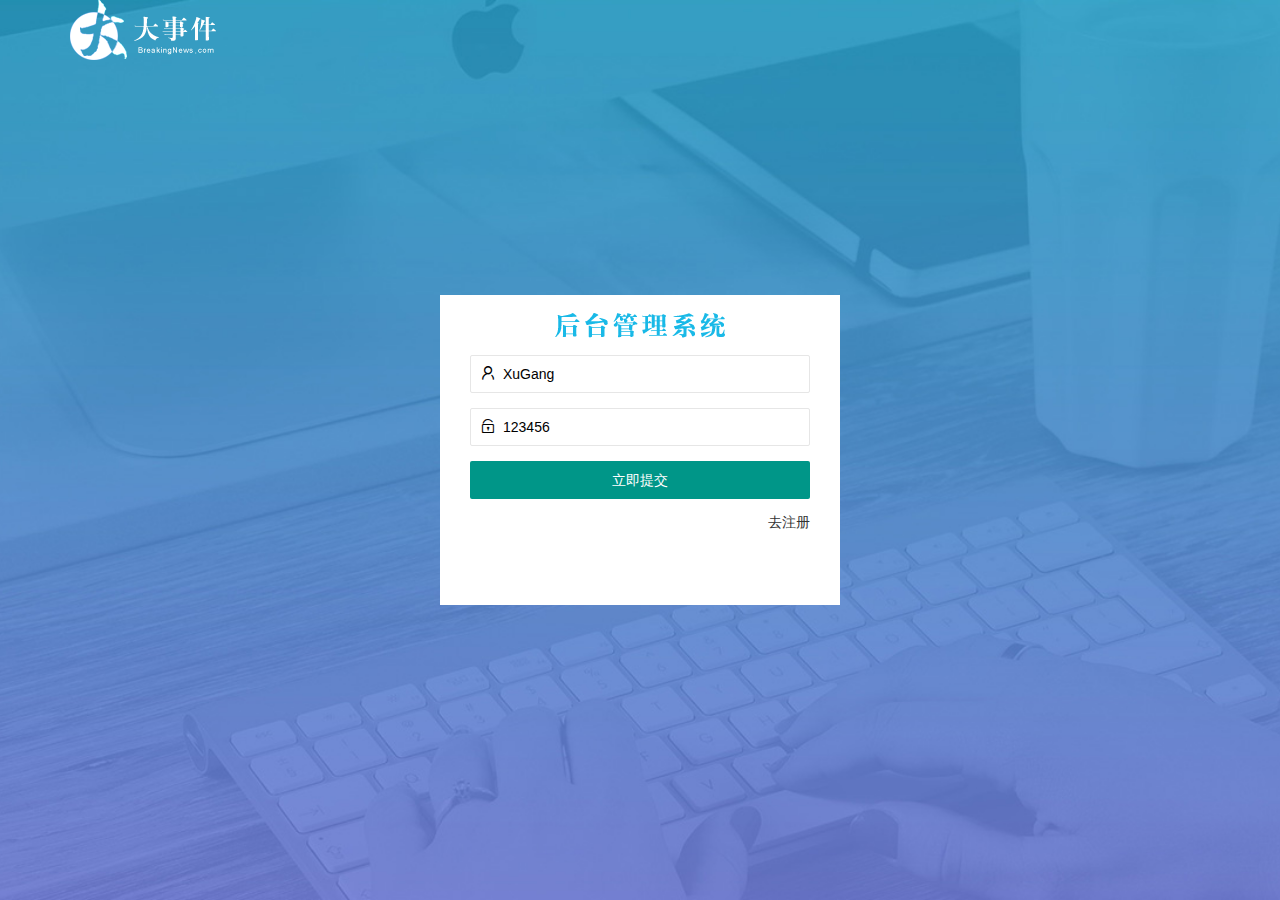
==== login.html @ 4e390889 "已经完成登录注册功能" ====
<!DOCTYPE html>
<html lang="en">

<head>
    <meta charset="UTF-8">
    <meta name="viewport" content="width=device-width, initial-scale=1.0">
    <title>Document</title>
    <link rel="stylesheet" href="/assets/css/login.css">
    <link rel="stylesheet" href="/assets/lib/layui/css/layui.css">
</head>

<body>
    <!-- 头部logo区 -->
    <div class="layui-main">
        <img src="/assets/images/logo.png" alt="">
    </div>
    <!-- 登录注册区 -->
    <div class="loginAndReg">
        <!-- login头部title -->
        <div class="headerBox"></div>
        <!-- 登录区 -->
        <div class="login-box">
            <form class="layui-form" id="loginForm">
                <!-- 用户名 -->
                <div class="layui-form-item">
                    <i class="layui-icon layui-icon-username"></i>
                    <input value="XuGang" type="text" name="username" required lay-verify="required" placeholder="请输入用户名"
                        autocomplete="off" class="layui-input">
                </div>
                <!-- 密码 -->
                <div class="layui-form-item">
                    <i class="layui-icon layui-icon-password"></i>
                    <input value="123456" type="text" name="password" required lay-verify="required|pwd" placeholder="请输入密码"
                        autocomplete="off" class="layui-input">
                </div>
                <!-- 提交按钮 -->
                <button class="layui-btn layui-btn-fluid" lay-submit lay-filter="formDemo">立即提交</button>
            </form>
            <!-- 去注册链接 -->
            <a href="javascript:;" id="goReg">去注册</a>
        </div>
        <!-- 注册区 -->
        <div class="reg-box" id="regForm" style="display: none;">
            <form class="layui-form">
                <!-- 用户名 -->
                <div class="layui-form-item">
                    <i class="layui-icon layui-icon-username"></i>
                    <input type="text" name="username" required lay-verify="required" placeholder="请输入用户名"
                        autocomplete="off" class="layui-input" id="regUname">
                </div>
                <!-- 密码 -->
                <div class="layui-form-item">
                    <i class="layui-icon layui-icon-password"></i>
                    <input type="password" name="password" required lay-verify="required|pwd" placeholder="请输入密码"
                        autocomplete="off" class="layui-input" id="regPwd">
                </div>
                <!-- 确认密码 -->
                <div class="layui-form-item">
                    <i class="layui-icon layui-icon-password"></i>
                    <input type="password" name="repassword" required lay-verify="required|pwd|repwd" placeholder="请输入密码"
                        autocomplete="off" class="layui-input">
                </div>
                <!-- 提交按钮 -->
                <button class="layui-btn layui-btn-fluid" lay-submit lay-filter="formDemo">注册</button>
            </form>
            <a href="javascript:;" id="goLogin">去登录</a>
        </div>
    </div>
    <script src="/assets/lib/jquery.js"></script>
    <script src="/assets/lib/layui/layui.all.js"></script>
    <script src="/assets/js/login.js"></script>
</body>

</html>
---- assets/css/login.css ----
html,body {
    margin: 0;
    padding: 0;
    height: 100%;
    width: 100%;
    background: url("../images/login_bg.jpg") no-repeat center;
    background-size: cover;
}
.loginAndReg {
    width: 400px;
    height: 310px;
    background-color: #fff;
    position: absolute;
    left: 50%;
    top: 50%;
    transform: translate(-50%,-50%);
}
.headerBox {
    height: 60px;
    background: url('/assets/images/login_title.png') no-repeat center;
}
.layui-form-item {
    position: relative;
}
.layui-icon {
    position: absolute;
    top: 10px ;
    left: 10px;
}
.layui-input {
    padding-left: 32px !important;
}
.layui-form {
    padding:  0 30px;
}
.loginAndReg a {
    display: flex;
    justify-content: flex-end;
    margin-right: 30px;
    margin-top: 15px;
}
---- assets/lib/layui/css/layui.css ----
/** layui-v2.5.5 MIT License By https://www.layui.com */
 .layui-inline,img{display:inline-block;vertical-align:middle}h1,h2,h3,h4,h5,h6{font-weight:400}.layui-edge,.layui-header,.layui-inline,.layui-main{position:relative}.layui-body,.layui-edge,.layui-elip{overflow:hidden}.layui-btn,.layui-edge,.layui-inline,img{vertical-align:middle}.layui-btn,.layui-disabled,.layui-icon,.layui-unselect{-moz-user-select:none;-webkit-user-select:none;-ms-user-select:none}.layui-elip,.layui-form-checkbox span,.layui-form-pane .layui-form-label{text-overflow:ellipsis;white-space:nowrap}.layui-breadcrumb,.layui-tree-btnGroup{visibility:hidden}blockquote,body,button,dd,div,dl,dt,form,h1,h2,h3,h4,h5,h6,input,li,ol,p,pre,td,textarea,th,ul{margin:0;padding:0;-webkit-tap-highlight-color:rgba(0,0,0,0)}a:active,a:hover{outline:0}img{border:none}li{list-style:none}table{border-collapse:collapse;border-spacing:0}h4,h5,h6{font-size:100%}button,input,optgroup,option,select,textarea{font-family:inherit;font-size:inherit;font-style:inherit;font-weight:inherit;outline:0}pre{white-space:pre-wrap;white-space:-moz-pre-wrap;white-space:-pre-wrap;white-space:-o-pre-wrap;word-wrap:break-word}body{line-height:24px;font:14px Helvetica Neue,Helvetica,PingFang SC,Tahoma,Arial,sans-serif}hr{height:1px;margin:10px 0;border:0;clear:both}a{color:#333;text-decoration:none}a:hover{color:#777}a cite{font-style:normal;*cursor:pointer}.layui-border-box,.layui-border-box *{box-sizing:border-box}.layui-box,.layui-box *{box-sizing:content-box}.layui-clear{clear:both;*zoom:1}.layui-clear:after{content:'\20';clear:both;*zoom:1;display:block;height:0}.layui-inline{*display:inline;*zoom:1}.layui-edge{display:inline-block;width:0;height:0;border-width:6px;border-style:dashed;border-color:transparent}.layui-edge-top{top:-4px;border-bottom-color:#999;border-bottom-style:solid}.layui-edge-right{border-left-color:#999;border-left-style:solid}.layui-edge-bottom{top:2px;border-top-color:#999;border-top-style:solid}.layui-edge-left{border-right-color:#999;border-right-style:solid}.layui-disabled,.layui-disabled:hover{color:#d2d2d2!important;cursor:not-allowed!important}.layui-circle{border-radius:100%}.layui-show{display:block!important}.layui-hide{display:none!important}@font-face{font-family:layui-icon;src:url(../font/iconfont.eot?v=250);src:url(../font/iconfont.eot?v=250#iefix) format('embedded-opentype'),url(../font/iconfont.woff2?v=250) format('woff2'),url(../font/iconfont.woff?v=250) format('woff'),url(../font/iconfont.ttf?v=250) format('truetype'),url(../font/iconfont.svg?v=250#layui-icon) format('svg')}.layui-icon{font-family:layui-icon!important;font-size:16px;font-style:normal;-webkit-font-smoothing:antialiased;-moz-osx-font-smoothing:grayscale}.layui-icon-reply-fill:before{content:"\e611"}.layui-icon-set-fill:before{content:"\e614"}.layui-icon-menu-fill:before{content:"\e60f"}.layui-icon-search:before{content:"\e615"}.layui-icon-share:before{content:"\e641"}.layui-icon-set-sm:before{content:"\e620"}.layui-icon-engine:before{content:"\e628"}.layui-icon-close:before{content:"\1006"}.layui-icon-close-fill:before{content:"\1007"}.layui-icon-chart-screen:before{content:"\e629"}.layui-icon-star:before{content:"\e600"}.layui-icon-circle-dot:before{content:"\e617"}.layui-icon-chat:before{content:"\e606"}.layui-icon-release:before{content:"\e609"}.layui-icon-list:before{content:"\e60a"}.layui-icon-chart:before{content:"\e62c"}.layui-icon-ok-circle:before{content:"\1005"}.layui-icon-layim-theme:before{content:"\e61b"}.layui-icon-table:before{content:"\e62d"}.layui-icon-right:before{content:"\e602"}.layui-icon-left:before{content:"\e603"}.layui-icon-cart-simple:before{content:"\e698"}.layui-icon-face-cry:before{content:"\e69c"}.layui-icon-face-smile:before{content:"\e6af"}.layui-icon-survey:before{content:"\e6b2"}.layui-icon-tree:before{content:"\e62e"}.layui-icon-upload-circle:before{content:"\e62f"}.layui-icon-add-circle:before{content:"\e61f"}.layui-icon-download-circle:before{content:"\e601"}.layui-icon-templeate-1:before{content:"\e630"}.layui-icon-util:before{content:"\e631"}.layui-icon-face-surprised:before{content:"\e664"}.layui-icon-edit:before{content:"\e642"}.layui-icon-speaker:before{content:"\e645"}.layui-icon-down:before{content:"\e61a"}.layui-icon-file:before{content:"\e621"}.layui-icon-layouts:before{content:"\e632"}.layui-icon-rate-half:before{content:"\e6c9"}.layui-icon-add-circle-fine:before{content:"\e608"}.layui-icon-prev-circle:before{content:"\e633"}.layui-icon-read:before{content:"\e705"}.layui-icon-404:before{content:"\e61c"}.layui-icon-carousel:before{content:"\e634"}.layui-icon-help:before{content:"\e607"}.layui-icon-code-circle:before{content:"\e635"}.layui-icon-water:before{content:"\e636"}.layui-icon-username:before{content:"\e66f"}.layui-icon-find-fill:before{content:"\e670"}.layui-icon-about:before{content:"\e60b"}.layui-icon-location:before{content:"\e715"}.layui-icon-up:before{content:"\e619"}.layui-icon-pause:before{content:"\e651"}.layui-icon-date:before{content:"\e637"}.layui-icon-layim-uploadfile:before{content:"\e61d"}.layui-icon-delete:before{content:"\e640"}.layui-icon-play:before{content:"\e652"}.layui-icon-top:before{content:"\e604"}.layui-icon-friends:before{content:"\e612"}.layui-icon-refresh-3:before{content:"\e9aa"}.layui-icon-ok:before{content:"\e605"}.layui-icon-layer:before{content:"\e638"}.layui-icon-face-smile-fine:before{content:"\e60c"}.layui-icon-dollar:before{content:"\e659"}.layui-icon-group:before{content:"\e613"}.layui-icon-layim-download:before{content:"\e61e"}.layui-icon-picture-fine:before{content:"\e60d"}.layui-icon-link:before{content:"\e64c"}.layui-icon-diamond:before{content:"\e735"}.layui-icon-log:before{content:"\e60e"}.layui-icon-rate-solid:before{content:"\e67a"}.layui-icon-fonts-del:before{content:"\e64f"}.layui-icon-unlink:before{content:"\e64d"}.layui-icon-fonts-clear:before{content:"\e639"}.layui-icon-triangle-r:before{content:"\e623"}.layui-icon-circle:before{content:"\e63f"}.layui-icon-radio:before{content:"\e643"}.layui-icon-align-center:before{content:"\e647"}.layui-icon-align-right:before{content:"\e648"}.layui-icon-align-left:before{content:"\e649"}.layui-icon-loading-1:before{content:"\e63e"}.layui-icon-return:before{content:"\e65c"}.layui-icon-fonts-strong:before{content:"\e62b"}.layui-icon-upload:before{content:"\e67c"}.layui-icon-dialogue:before{content:"\e63a"}.layui-icon-video:before{content:"\e6ed"}.layui-icon-headset:before{content:"\e6fc"}.layui-icon-cellphone-fine:before{content:"\e63b"}.layui-icon-add-1:before{content:"\e654"}.layui-icon-face-smile-b:before{content:"\e650"}.layui-icon-fonts-html:before{content:"\e64b"}.layui-icon-form:before{content:"\e63c"}.layui-icon-cart:before{content:"\e657"}.layui-icon-camera-fill:before{content:"\e65d"}.layui-icon-tabs:before{content:"\e62a"}.layui-icon-fonts-code:before{content:"\e64e"}.layui-icon-fire:before{content:"\e756"}.layui-icon-set:before{content:"\e716"}.layui-icon-fonts-u:before{content:"\e646"}.layui-icon-triangle-d:before{content:"\e625"}.layui-icon-tips:before{content:"\e702"}.layui-icon-picture:before{content:"\e64a"}.layui-icon-more-vertical:before{content:"\e671"}.layui-icon-flag:before{content:"\e66c"}.layui-icon-loading:before{content:"\e63d"}.layui-icon-fonts-i:before{content:"\e644"}.layui-icon-refresh-1:before{content:"\e666"}.layui-icon-rmb:before{content:"\e65e"}.layui-icon-home:before{content:"\e68e"}.layui-icon-user:before{content:"\e770"}.layui-icon-notice:before{content:"\e667"}.layui-icon-login-weibo:before{content:"\e675"}.layui-icon-voice:before{content:"\e688"}.layui-icon-upload-drag:before{content:"\e681"}.layui-icon-login-qq:before{content:"\e676"}.layui-icon-snowflake:before{content:"\e6b1"}.layui-icon-file-b:before{content:"\e655"}.layui-icon-template:before{content:"\e663"}.layui-icon-auz:before{content:"\e672"}.layui-icon-console:before{content:"\e665"}.layui-icon-app:before{content:"\e653"}.layui-icon-prev:before{content:"\e65a"}.layui-icon-website:before{content:"\e7ae"}.layui-icon-next:before{content:"\e65b"}.layui-icon-component:before{content:"\e857"}.layui-icon-more:before{content:"\e65f"}.layui-icon-login-wechat:before{content:"\e677"}.layui-icon-shrink-right:before{content:"\e668"}.layui-icon-spread-left:before{content:"\e66b"}.layui-icon-camera:before{content:"\e660"}.layui-icon-note:before{content:"\e66e"}.layui-icon-refresh:before{content:"\e669"}.layui-icon-female:before{content:"\e661"}.layui-icon-male:before{content:"\e662"}.layui-icon-password:before{content:"\e673"}.layui-icon-senior:before{content:"\e674"}.layui-icon-theme:before{content:"\e66a"}.layui-icon-tread:before{content:"\e6c5"}.layui-icon-praise:before{content:"\e6c6"}.layui-icon-star-fill:before{content:"\e658"}.layui-icon-rate:before{content:"\e67b"}.layui-icon-template-1:before{content:"\e656"}.layui-icon-vercode:before{content:"\e679"}.layui-icon-cellphone:before{content:"\e678"}.layui-icon-screen-full:before{content:"\e622"}.layui-icon-screen-restore:before{content:"\e758"}.layui-icon-cols:before{content:"\e610"}.layui-icon-export:before{content:"\e67d"}.layui-icon-print:before{content:"\e66d"}.layui-icon-slider:before{content:"\e714"}.layui-icon-addition:before{content:"\e624"}.layui-icon-subtraction:before{content:"\e67e"}.layui-icon-service:before{content:"\e626"}.layui-icon-transfer:before{content:"\e691"}.layui-main{width:1140px;margin:0 auto}.layui-header{z-index:1000;height:60px}.layui-header a:hover{transition:all .5s;-webkit-transition:all .5s}.layui-side{position:fixed;left:0;top:0;bottom:0;z-index:999;width:200px;overflow-x:hidden}.layui-side-scroll{position:relative;width:220px;height:100%;overflow-x:hidden}.layui-body{position:absolute;left:200px;right:0;top:0;bottom:0;z-index:998;width:auto;overflow-y:auto;box-sizing:border-box}.layui-layout-body{overflow:hidden}.layui-layout-admin .layui-header{background-color:#23262E}.layui-layout-admin .layui-side{top:60px;width:200px;overflow-x:hidden}.layui-layout-admin .layui-body{position:fixed;top:60px;bottom:44px}.layui-layout-admin .layui-main{width:auto;margin:0 15px}.layui-layout-admin .layui-footer{position:fixed;left:200px;right:0;bottom:0;height:44px;line-height:44px;padding:0 15px;background-color:#eee}.layui-layout-admin .layui-logo{position:absolute;left:0;top:0;width:200px;height:100%;line-height:60px;text-align:center;color:#009688;font-size:16px}.layui-layout-admin .layui-header .layui-nav{background:0 0}.layui-layout-left{position:absolute!important;left:200px;top:0}.layui-layout-right{position:absolute!important;right:0;top:0}.layui-container{position:relative;margin:0 auto;padding:0 15px;box-sizing:border-box}.layui-fluid{position:relative;margin:0 auto;padding:0 15px}.layui-row:after,.layui-row:before{content:'';display:block;clear:both}.layui-col-lg1,.layui-col-lg10,.layui-col-lg11,.layui-col-lg12,.layui-col-lg2,.layui-col-lg3,.layui-col-lg4,.layui-col-lg5,.layui-col-lg6,.layui-col-lg7,.layui-col-lg8,.layui-col-lg9,.layui-col-md1,.layui-col-md10,.layui-col-md11,.layui-col-md12,.layui-col-md2,.layui-col-md3,.layui-col-md4,.layui-col-md5,.layui-col-md6,.layui-col-md7,.layui-col-md8,.layui-col-md9,.layui-col-sm1,.layui-col-sm10,.layui-col-sm11,.layui-col-sm12,.layui-col-sm2,.layui-col-sm3,.layui-col-sm4,.layui-col-sm5,.layui-col-sm6,.layui-col-sm7,.layui-col-sm8,.layui-col-sm9,.layui-col-xs1,.layui-col-xs10,.layui-col-xs11,.layui-col-xs12,.layui-col-xs2,.layui-col-xs3,.layui-col-xs4,.layui-col-xs5,.layui-col-xs6,.layui-col-xs7,.layui-col-xs8,.layui-col-xs9{position:relative;display:block;box-sizing:border-box}.layui-col-xs1,.layui-col-xs10,.layui-col-xs11,.layui-col-xs12,.layui-col-xs2,.layui-col-xs3,.layui-col-xs4,.layui-col-xs5,.layui-col-xs6,.layui-col-xs7,.layui-col-xs8,.layui-col-xs9{float:left}.layui-col-xs1{width:8.33333333%}.layui-col-xs2{width:16.66666667%}.layui-col-xs3{width:25%}.layui-col-xs4{width:33.33333333%}.layui-col-xs5{width:41.66666667%}.layui-col-xs6{width:50%}.layui-col-xs7{width:58.33333333%}.layui-col-xs8{width:66.66666667%}.layui-col-xs9{width:75%}.layui-col-xs10{width:83.33333333%}.layui-col-xs11{width:91.66666667%}.layui-col-xs12{width:100%}.layui-col-xs-offset1{margin-left:8.33333333%}.layui-col-xs-offset2{margin-left:16.66666667%}.layui-col-xs-offset3{margin-left:25%}.layui-col-xs-offset4{margin-left:33.33333333%}.layui-col-xs-offset5{margin-left:41.66666667%}.layui-col-xs-offset6{margin-left:50%}.layui-col-xs-offset7{margin-left:58.33333333%}.layui-col-xs-offset8{margin-left:66.66666667%}.layui-col-xs-offset9{margin-left:75%}.layui-col-xs-offset10{margin-left:83.33333333%}.layui-col-xs-offset11{margin-left:91.66666667%}.layui-col-xs-offset12{margin-left:100%}@media screen and (max-width:768px){.layui-hide-xs{display:none!important}.layui-show-xs-block{display:block!important}.layui-show-xs-inline{display:inline!important}.layui-show-xs-inline-block{display:inline-block!important}}@media screen and (min-width:768px){.layui-container{width:750px}.layui-hide-sm{display:none!important}.layui-show-sm-block{display:block!important}.layui-show-sm-inline{display:inline!important}.layui-show-sm-inline-block{display:inline-block!important}.layui-col-sm1,.layui-col-sm10,.layui-col-sm11,.layui-col-sm12,.layui-col-sm2,.layui-col-sm3,.layui-col-sm4,.layui-col-sm5,.layui-col-sm6,.layui-col-sm7,.layui-col-sm8,.layui-col-sm9{float:left}.layui-col-sm1{width:8.33333333%}.layui-col-sm2{width:16.66666667%}.layui-col-sm3{width:25%}.layui-col-sm4{width:33.33333333%}.layui-col-sm5{width:41.66666667%}.layui-col-sm6{width:50%}.layui-col-sm7{width:58.33333333%}.layui-col-sm8{width:66.66666667%}.layui-col-sm9{width:75%}.layui-col-sm10{width:83.33333333%}.layui-col-sm11{width:91.66666667%}.layui-col-sm12{width:100%}.layui-col-sm-offset1{margin-left:8.33333333%}.layui-col-sm-offset2{margin-left:16.66666667%}.layui-col-sm-offset3{margin-left:25%}.layui-col-sm-offset4{margin-left:33.33333333%}.layui-col-sm-offset5{margin-left:41.66666667%}.layui-col-sm-offset6{margin-left:50%}.layui-col-sm-offset7{margin-left:58.33333333%}.layui-col-sm-offset8{margin-left:66.66666667%}.layui-col-sm-offset9{margin-left:75%}.layui-col-sm-offset10{margin-left:83.33333333%}.layui-col-sm-offset11{margin-left:91.66666667%}.layui-col-sm-offset12{margin-left:100%}}@media screen and (min-width:992px){.layui-container{width:970px}.layui-hide-md{display:none!important}.layui-show-md-block{display:block!important}.layui-show-md-inline{display:inline!important}.layui-show-md-inline-block{display:inline-block!important}.layui-col-md1,.layui-col-md10,.layui-col-md11,.layui-col-md12,.layui-col-md2,.layui-col-md3,.layui-col-md4,.layui-col-md5,.layui-col-md6,.layui-col-md7,.layui-col-md8,.layui-col-md9{float:left}.layui-col-md1{width:8.33333333%}.layui-col-md2{width:16.66666667%}.layui-col-md3{width:25%}.layui-col-md4{width:33.33333333%}.layui-col-md5{width:41.66666667%}.layui-col-md6{width:50%}.layui-col-md7{width:58.33333333%}.layui-col-md8{width:66.66666667%}.layui-col-md9{width:75%}.layui-col-md10{width:83.33333333%}.layui-col-md11{width:91.66666667%}.layui-col-md12{width:100%}.layui-col-md-offset1{margin-left:8.33333333%}.layui-col-md-offset2{margin-left:16.66666667%}.layui-col-md-offset3{margin-left:25%}.layui-col-md-offset4{margin-left:33.33333333%}.layui-col-md-offset5{margin-left:41.66666667%}.layui-col-md-offset6{margin-left:50%}.layui-col-md-offset7{margin-left:58.33333333%}.layui-col-md-offset8{margin-left:66.66666667%}.layui-col-md-offset9{margin-left:75%}.layui-col-md-offset10{margin-left:83.33333333%}.layui-col-md-offset11{margin-left:91.66666667%}.layui-col-md-offset12{margin-left:100%}}@media screen and (min-width:1200px){.layui-container{width:1170px}.layui-hide-lg{display:none!important}.layui-show-lg-block{display:block!important}.layui-show-lg-inline{display:inline!important}.layui-show-lg-inline-block{display:inline-block!important}.layui-col-lg1,.layui-col-lg10,.layui-col-lg11,.layui-col-lg12,.layui-col-lg2,.layui-col-lg3,.layui-col-lg4,.layui-col-lg5,.layui-col-lg6,.layui-col-lg7,.layui-col-lg8,.layui-col-lg9{float:left}.layui-col-lg1{width:8.33333333%}.layui-col-lg2{width:16.66666667%}.layui-col-lg3{width:25%}.layui-col-lg4{width:33.33333333%}.layui-col-lg5{width:41.66666667%}.layui-col-lg6{width:50%}.layui-col-lg7{width:58.33333333%}.layui-col-lg8{width:66.66666667%}.layui-col-lg9{width:75%}.layui-col-lg10{width:83.33333333%}.layui-col-lg11{width:91.66666667%}.layui-col-lg12{width:100%}.layui-col-lg-offset1{margin-left:8.33333333%}.layui-col-lg-offset2{margin-left:16.66666667%}.layui-col-lg-offset3{margin-left:25%}.layui-col-lg-offset4{margin-left:33.33333333%}.layui-col-lg-offset5{margin-left:41.66666667%}.layui-col-lg-offset6{margin-left:50%}.layui-col-lg-offset7{margin-left:58.33333333%}.layui-col-lg-offset8{margin-left:66.66666667%}.layui-col-lg-offset9{margin-left:75%}.layui-col-lg-offset10{margin-left:83.33333333%}.layui-col-lg-offset11{margin-left:91.66666667%}.layui-col-lg-offset12{margin-left:100%}}.layui-col-space1{margin:-.5px}.layui-col-space1>*{padding:.5px}.layui-col-space3{margin:-1.5px}.layui-col-space3>*{padding:1.5px}.layui-col-space5{margin:-2.5px}.layui-col-space5>*{padding:2.5px}.layui-col-space8{margin:-3.5px}.layui-col-space8>*{padding:3.5px}.layui-col-space10{margin:-5px}.layui-col-space10>*{padding:5px}.layui-col-space12{margin:-6px}.layui-col-space12>*{padding:6px}.layui-col-space15{margin:-7.5px}.layui-col-space15>*{padding:7.5px}.layui-col-space18{margin:-9px}.layui-col-space18>*{padding:9px}.layui-col-space20{margin:-10px}.layui-col-space20>*{padding:10px}.layui-col-space22{margin:-11px}.layui-col-space22>*{padding:11px}.layui-col-space25{margin:-12.5px}.layui-col-space25>*{padding:12.5px}.layui-col-space30{margin:-15px}.layui-col-space30>*{padding:15px}.layui-btn,.layui-input,.layui-select,.layui-textarea,.layui-upload-button{outline:0;-webkit-appearance:none;transition:all .3s;-webkit-transition:all .3s;box-sizing:border-box}.layui-elem-quote{margin-bottom:10px;padding:15px;line-height:22px;border-left:5px solid #009688;border-radius:0 2px 2px 0;background-color:#f2f2f2}.layui-quote-nm{border-style:solid;border-width:1px 1px 1px 5px;background:0 0}.layui-elem-field{margin-bottom:10px;padding:0;border-width:1px;border-style:solid}.layui-elem-field legend{margin-left:20px;padding:0 10px;font-size:20px;font-weight:300}.layui-field-title{margin:10px 0 20px;border-width:1px 0 0}.layui-field-box{padding:10px 15px}.layui-field-title .layui-field-box{padding:10px 0}.layui-progress{position:relative;height:6px;border-radius:20px;background-color:#e2e2e2}.layui-progress-bar{position:absolute;left:0;top:0;width:0;max-width:100%;height:6px;border-radius:20px;text-align:right;background-color:#5FB878;transition:all .3s;-webkit-transition:all .3s}.layui-progress-big,.layui-progress-big .layui-progress-bar{height:18px;line-height:18px}.layui-progress-text{position:relative;top:-20px;line-height:18px;font-size:12px;color:#666}.layui-progress-big .layui-progress-text{position:static;padding:0 10px;color:#fff}.layui-collapse{border-width:1px;border-style:solid;border-radius:2px}.layui-colla-content,.layui-colla-item{border-top-width:1px;border-top-style:solid}.layui-colla-item:first-child{border-top:none}.layui-colla-title{position:relative;height:42px;line-height:42px;padding:0 15px 0 35px;color:#333;background-color:#f2f2f2;cursor:pointer;font-size:14px;overflow:hidden}.layui-colla-content{display:none;padding:10px 15px;line-height:22px;color:#666}.layui-colla-icon{position:absolute;left:15px;top:0;font-size:14px}.layui-card{margin-bottom:15px;border-radius:2px;background-color:#fff;box-shadow:0 1px 2px 0 rgba(0,0,0,.05)}.layui-card:last-child{margin-bottom:0}.layui-card-header{position:relative;height:42px;line-height:42px;padding:0 15px;border-bottom:1px solid #f6f6f6;color:#333;border-radius:2px 2px 0 0;font-size:14px}.layui-bg-black,.layui-bg-blue,.layui-bg-cyan,.layui-bg-green,.layui-bg-orange,.layui-bg-red{color:#fff!important}.layui-card-body{position:relative;padding:10px 15px;line-height:24px}.layui-card-body[pad15]{padding:15px}.layui-card-body[pad20]{padding:20px}.layui-card-body .layui-table{margin:5px 0}.layui-card .layui-tab{margin:0}.layui-panel-window{position:relative;padding:15px;border-radius:0;border-top:5px solid #E6E6E6;background-color:#fff}.layui-auxiliar-moving{position:fixed;left:0;right:0;top:0;bottom:0;width:100%;height:100%;background:0 0;z-index:9999999999}.layui-form-label,.layui-form-mid,.layui-form-select,.layui-input-block,.layui-input-inline,.layui-textarea{position:relative}.layui-bg-red{background-color:#FF5722!important}.layui-bg-orange{background-color:#FFB800!important}.layui-bg-green{background-color:#009688!important}.layui-bg-cyan{background-color:#2F4056!important}.layui-bg-blue{background-color:#1E9FFF!important}.layui-bg-black{background-color:#393D49!important}.layui-bg-gray{background-color:#eee!important;color:#666!important}.layui-badge-rim,.layui-colla-content,.layui-colla-item,.layui-collapse,.layui-elem-field,.layui-form-pane .layui-form-item[pane],.layui-form-pane .layui-form-label,.layui-input,.layui-layedit,.layui-layedit-tool,.layui-quote-nm,.layui-select,.layui-tab-bar,.layui-tab-card,.layui-tab-title,.layui-tab-title .layui-this:after,.layui-textarea{border-color:#e6e6e6}.layui-timeline-item:before,hr{background-color:#e6e6e6}.layui-text{line-height:22px;font-size:14px;color:#666}.layui-text h1,.layui-text h2,.layui-text h3{font-weight:500;color:#333}.layui-text h1{font-size:30px}.layui-text h2{font-size:24px}.layui-text h3{font-size:18px}.layui-text a:not(.layui-btn){color:#01AAED}.layui-text a:not(.layui-btn):hover{text-decoration:underline}.layui-text ul{padding:5px 0 5px 15px}.layui-text ul li{margin-top:5px;list-style-type:disc}.layui-text em,.layui-word-aux{color:#999!important;padding:0 5px!important}.layui-btn{display:inline-block;height:38px;line-height:38px;padding:0 18px;background-color:#009688;color:#fff;white-space:nowrap;text-align:center;font-size:14px;border:none;border-radius:2px;cursor:pointer}.layui-btn:hover{opacity:.8;filter:alpha(opacity=80);color:#fff}.layui-btn:active{opacity:1;filter:alpha(opacity=100)}.layui-btn+.layui-btn{margin-left:10px}.layui-btn-container{font-size:0}.layui-btn-container .layui-btn{margin-right:10px;margin-bottom:10px}.layui-btn-container .layui-btn+.layui-btn{margin-left:0}.layui-table .layui-btn-container .layui-btn{margin-bottom:9px}.layui-btn-radius{border-radius:100px}.layui-btn .layui-icon{margin-right:3px;font-size:18px;vertical-align:bottom;vertical-align:middle\9}.layui-btn-primary{border:1px solid #C9C9C9;background-color:#fff;color:#555}.layui-btn-primary:hover{border-color:#009688;color:#333}.layui-btn-normal{background-color:#1E9FFF}.layui-btn-warm{background-color:#FFB800}.layui-btn-danger{background-color:#FF5722}.layui-btn-checked{background-color:#5FB878}.layui-btn-disabled,.layui-btn-disabled:active,.layui-btn-disabled:hover{border:1px solid #e6e6e6;background-color:#FBFBFB;color:#C9C9C9;cursor:not-allowed;opacity:1}.layui-btn-lg{height:44px;line-height:44px;padding:0 25px;font-size:16px}.layui-btn-sm{height:30px;line-height:30px;padding:0 10px;font-size:12px}.layui-btn-sm i{font-size:16px!important}.layui-btn-xs{height:22px;line-height:22px;padding:0 5px;font-size:12px}.layui-btn-xs i{font-size:14px!important}.layui-btn-group{display:inline-block;vertical-align:middle;font-size:0}.layui-btn-group .layui-btn{margin-left:0!important;margin-right:0!important;border-left:1px solid rgba(255,255,255,.5);border-radius:0}.layui-btn-group .layui-btn-primary{border-left:none}.layui-btn-group .layui-btn-primary:hover{border-color:#C9C9C9;color:#009688}.layui-btn-group .layui-btn:first-child{border-left:none;border-radius:2px 0 0 2px}.layui-btn-group .layui-btn-primary:first-child{border-left:1px solid #c9c9c9}.layui-btn-group .layui-btn:last-child{border-radius:0 2px 2px 0}.layui-btn-group .layui-btn+.layui-btn{margin-left:0}.layui-btn-group+.layui-btn-group{margin-left:10px}.layui-btn-fluid{width:100%}.layui-input,.layui-select,.layui-textarea{height:38px;line-height:1.3;line-height:38px\9;border-width:1px;border-style:solid;background-color:#fff;border-radius:2px}.layui-input::-webkit-input-placeholder,.layui-select::-webkit-input-placeholder,.layui-textarea::-webkit-input-placeholder{line-height:1.3}.layui-input,.layui-textarea{display:block;width:100%;padding-left:10px}.layui-input:hover,.layui-textarea:hover{border-color:#D2D2D2!important}.layui-input:focus,.layui-textarea:focus{border-color:#C9C9C9!important}.layui-textarea{min-height:100px;height:auto;line-height:20px;padding:6px 10px;resize:vertical}.layui-select{padding:0 10px}.layui-form input[type=checkbox],.layui-form input[type=radio],.layui-form select{display:none}.layui-form [lay-ignore]{display:initial}.layui-form-item{margin-bottom:15px;clear:both;*zoom:1}.layui-form-item:after{content:'\20';clear:both;*zoom:1;display:block;height:0}.layui-form-label{float:left;display:block;padding:9px 15px;width:80px;font-weight:400;line-height:20px;text-align:right}.layui-form-label-col{display:block;float:none;padding:9px 0;line-height:20px;text-align:left}.layui-form-item .layui-inline{margin-bottom:5px;margin-right:10px}.layui-input-block{margin-left:110px;min-height:36px}.layui-input-inline{display:inline-block;vertical-align:middle}.layui-form-item .layui-input-inline{float:left;width:190px;margin-right:10px}.layui-form-text .layui-input-inline{width:auto}.layui-form-mid{float:left;display:block;padding:9px 0!important;line-height:20px;margin-right:10px}.layui-form-danger+.layui-form-select .layui-input,.layui-form-danger:focus{border-color:#FF5722!important}.layui-form-select .layui-input{padding-right:30px;cursor:pointer}.layui-form-select .layui-edge{position:absolute;right:10px;top:50%;margin-top:-3px;cursor:pointer;border-width:6px;border-top-color:#c2c2c2;border-top-style:solid;transition:all .3s;-webkit-transition:all .3s}.layui-form-select dl{display:none;position:absolute;left:0;top:42px;padding:5px 0;z-index:899;min-width:100%;border:1px solid #d2d2d2;max-height:300px;overflow-y:auto;background-color:#fff;border-radius:2px;box-shadow:0 2px 4px rgba(0,0,0,.12);box-sizing:border-box}.layui-form-select dl dd,.layui-form-select dl dt{padding:0 10px;line-height:36px;white-space:nowrap;overflow:hidden;text-overflow:ellipsis}.layui-form-select dl dt{font-size:12px;color:#999}.layui-form-select dl dd{cursor:pointer}.layui-form-select dl dd:hover{background-color:#f2f2f2;-webkit-transition:.5s all;transition:.5s all}.layui-form-select .layui-select-group dd{padding-left:20px}.layui-form-select dl dd.layui-select-tips{padding-left:10px!important;color:#999}.layui-form-select dl dd.layui-this{background-color:#5FB878;color:#fff}.layui-form-checkbox,.layui-form-select dl dd.layui-disabled{background-color:#fff}.layui-form-selected dl{display:block}.layui-form-checkbox,.layui-form-checkbox *,.layui-form-switch{display:inline-block;vertical-align:middle}.layui-form-selected .layui-edge{margin-top:-9px;-webkit-transform:rotate(180deg);transform:rotate(180deg);margin-top:-3px\9}:root .layui-form-selected .layui-edge{margin-top:-9px\0/IE9}.layui-form-selectup dl{top:auto;bottom:42px}.layui-select-none{margin:5px 0;text-align:center;color:#999}.layui-select-disabled .layui-disabled{border-color:#eee!important}.layui-select-disabled .layui-edge{border-top-color:#d2d2d2}.layui-form-checkbox{position:relative;height:30px;line-height:30px;margin-right:10px;padding-right:30px;cursor:pointer;font-size:0;-webkit-transition:.1s linear;transition:.1s linear;box-sizing:border-box}.layui-form-checkbox span{padding:0 10px;height:100%;font-size:14px;border-radius:2px 0 0 2px;background-color:#d2d2d2;color:#fff;overflow:hidden}.layui-form-checkbox:hover span{background-color:#c2c2c2}.layui-form-checkbox i{position:absolute;right:0;top:0;width:30px;height:28px;border:1px solid #d2d2d2;border-left:none;border-radius:0 2px 2px 0;color:#fff;font-size:20px;text-align:center}.layui-form-checkbox:hover i{border-color:#c2c2c2;color:#c2c2c2}.layui-form-checked,.layui-form-checked:hover{border-color:#5FB878}.layui-form-checked span,.layui-form-checked:hover span{background-color:#5FB878}.layui-form-checked i,.layui-form-checked:hover i{color:#5FB878}.layui-form-item .layui-form-checkbox{margin-top:4px}.layui-form-checkbox[lay-skin=primary]{height:auto!important;line-height:normal!important;min-width:18px;min-height:18px;border:none!important;margin-right:0;padding-left:28px;padding-right:0;background:0 0}.layui-form-checkbox[lay-skin=primary] span{padding-left:0;padding-right:15px;line-height:18px;background:0 0;color:#666}.layui-form-checkbox[lay-skin=primary] i{right:auto;left:0;width:16px;height:16px;line-height:16px;border:1px solid #d2d2d2;font-size:12px;border-radius:2px;background-color:#fff;-webkit-transition:.1s linear;transition:.1s linear}.layui-form-checkbox[lay-skin=primary]:hover i{border-color:#5FB878;color:#fff}.layui-form-checked[lay-skin=primary] i{border-color:#5FB878!important;background-color:#5FB878;color:#fff}.layui-checkbox-disbaled[lay-skin=primary] span{background:0 0!important;color:#c2c2c2}.layui-checkbox-disbaled[lay-skin=primary]:hover i{border-color:#d2d2d2}.layui-form-item .layui-form-checkbox[lay-skin=primary]{margin-top:10px}.layui-form-switch{position:relative;height:22px;line-height:22px;min-width:35px;padding:0 5px;margin-top:8px;border:1px solid #d2d2d2;border-radius:20px;cursor:pointer;background-color:#fff;-webkit-transition:.1s linear;transition:.1s linear}.layui-form-switch i{position:absolute;left:5px;top:3px;width:16px;height:16px;border-radius:20px;background-color:#d2d2d2;-webkit-transition:.1s linear;transition:.1s linear}.layui-form-switch em{position:relative;top:0;width:25px;margin-left:21px;padding:0!important;text-align:center!important;color:#999!important;font-style:normal!important;font-size:12px}.layui-form-onswitch{border-color:#5FB878;background-color:#5FB878}.layui-checkbox-disbaled,.layui-checkbox-disbaled i{border-color:#e2e2e2!important}.layui-form-onswitch i{left:100%;margin-left:-21px;background-color:#fff}.layui-form-onswitch em{margin-left:5px;margin-right:21px;color:#fff!important}.layui-checkbox-disbaled span{background-color:#e2e2e2!important}.layui-checkbox-disbaled:hover i{color:#fff!important}[lay-radio]{display:none}.layui-form-radio,.layui-form-radio *{display:inline-block;vertical-align:middle}.layui-form-radio{line-height:28px;margin:6px 10px 0 0;padding-right:10px;cursor:pointer;font-size:0}.layui-form-radio *{font-size:14px}.layui-form-radio>i{margin-right:8px;font-size:22px;color:#c2c2c2}.layui-form-radio>i:hover,.layui-form-radioed>i{color:#5FB878}.layui-radio-disbaled>i{color:#e2e2e2!important}.layui-form-pane .layui-form-label{width:110px;padding:8px 15px;height:38px;line-height:20px;border-width:1px;border-style:solid;border-radius:2px 0 0 2px;text-align:center;background-color:#FBFBFB;overflow:hidden;box-sizing:border-box}.layui-form-pane .layui-input-inline{margin-left:-1px}.layui-form-pane .layui-input-block{margin-left:110px;left:-1px}.layui-form-pane .layui-input{border-radius:0 2px 2px 0}.layui-form-pane .layui-form-text .layui-form-label{float:none;width:100%;border-radius:2px;box-sizing:border-box;text-align:left}.layui-form-pane .layui-form-text .layui-input-inline{display:block;margin:0;top:-1px;clear:both}.layui-form-pane .layui-form-text .layui-input-block{margin:0;left:0;top:-1px}.layui-form-pane .layui-form-text .layui-textarea{min-height:100px;border-radius:0 0 2px 2px}.layui-form-pane .layui-form-checkbox{margin:4px 0 4px 10px}.layui-form-pane .layui-form-radio,.layui-form-pane .layui-form-switch{margin-top:6px;margin-left:10px}.layui-form-pane .layui-form-item[pane]{position:relative;border-width:1px;border-style:solid}.layui-form-pane .layui-form-item[pane] .layui-form-label{position:absolute;left:0;top:0;height:100%;border-width:0 1px 0 0}.layui-form-pane .layui-form-item[pane] .layui-input-inline{margin-left:110px}@media screen and (max-width:450px){.layui-form-item .layui-form-label{text-overflow:ellipsis;overflow:hidden;white-space:nowrap}.layui-form-item .layui-inline{display:block;margin-right:0;margin-bottom:20px;clear:both}.layui-form-item .layui-inline:after{content:'\20';clear:both;display:block;height:0}.layui-form-item .layui-input-inline{display:block;float:none;left:-3px;width:auto;margin:0 0 10px 112px}.layui-form-item .layui-input-inline+.layui-form-mid{margin-left:110px;top:-5px;padding:0}.layui-form-item .layui-form-checkbox{margin-right:5px;margin-bottom:5px}}.layui-layedit{border-width:1px;border-style:solid;border-radius:2px}.layui-layedit-tool{padding:3px 5px;border-bottom-width:1px;border-bottom-style:solid;font-size:0}.layedit-tool-fixed{position:fixed;top:0;border-top:1px solid #e2e2e2}.layui-layedit-tool .layedit-tool-mid,.layui-layedit-tool .layui-icon{display:inline-block;vertical-align:middle;text-align:center;font-size:14px}.layui-layedit-tool .layui-icon{position:relative;width:32px;height:30px;line-height:30px;margin:3px 5px;color:#777;cursor:pointer;border-radius:2px}.layui-layedit-tool .layui-icon:hover{color:#393D49}.layui-layedit-tool .layui-icon:active{color:#000}.layui-layedit-tool .layedit-tool-active{background-color:#e2e2e2;color:#000}.layui-layedit-tool .layui-disabled,.layui-layedit-tool .layui-disabled:hover{color:#d2d2d2;cursor:not-allowed}.layui-layedit-tool .layedit-tool-mid{width:1px;height:18px;margin:0 10px;background-color:#d2d2d2}.layedit-tool-html{width:50px!important;font-size:30px!important}.layedit-tool-b,.layedit-tool-code,.layedit-tool-help{font-size:16px!important}.layedit-tool-d,.layedit-tool-face,.layedit-tool-image,.layedit-tool-unlink{font-size:18px!important}.layedit-tool-image input{position:absolute;font-size:0;left:0;top:0;width:100%;height:100%;opacity:.01;filter:Alpha(opacity=1);cursor:pointer}.layui-layedit-iframe iframe{display:block;width:100%}#LAY_layedit_code{overflow:hidden}.layui-laypage{display:inline-block;*display:inline;*zoom:1;vertical-align:middle;margin:10px 0;font-size:0}.layui-laypage>a:first-child,.layui-laypage>a:first-child em{border-radius:2px 0 0 2px}.layui-laypage>a:last-child,.layui-laypage>a:last-child em{border-radius:0 2px 2px 0}.layui-laypage>:first-child{margin-left:0!important}.layui-laypage>:last-child{margin-right:0!important}.layui-laypage a,.layui-laypage button,.layui-laypage input,.layui-laypage select,.layui-laypage span{border:1px solid #e2e2e2}.layui-laypage a,.layui-laypage span{display:inline-block;*display:inline;*zoom:1;vertical-align:middle;padding:0 15px;height:28px;line-height:28px;margin:0 -1px 5px 0;background-color:#fff;color:#333;font-size:12px}.layui-flow-more a *,.layui-laypage input,.layui-table-view select[lay-ignore]{display:inline-block}.layui-laypage a:hover{color:#009688}.layui-laypage em{font-style:normal}.layui-laypage .layui-laypage-spr{color:#999;font-weight:700}.layui-laypage a{text-decoration:none}.layui-laypage .layui-laypage-curr{position:relative}.layui-laypage .layui-laypage-curr em{position:relative;color:#fff}.layui-laypage .layui-laypage-curr .layui-laypage-em{position:absolute;left:-1px;top:-1px;padding:1px;width:100%;height:100%;background-color:#009688}.layui-laypage-em{border-radius:2px}.layui-laypage-next em,.layui-laypage-prev em{font-family:Sim sun;font-size:16px}.layui-laypage .layui-laypage-count,.layui-laypage .layui-laypage-limits,.layui-laypage .layui-laypage-refresh,.layui-laypage .layui-laypage-skip{margin-left:10px;margin-right:10px;padding:0;border:none}.layui-laypage .layui-laypage-limits,.layui-laypage .layui-laypage-refresh{vertical-align:top}.layui-laypage .layui-laypage-refresh i{font-size:18px;cursor:pointer}.layui-laypage select{height:22px;padding:3px;border-radius:2px;cursor:pointer}.layui-laypage .layui-laypage-skip{height:30px;line-height:30px;color:#999}.layui-laypage button,.layui-laypage input{height:30px;line-height:30px;border-radius:2px;vertical-align:top;background-color:#fff;box-sizing:border-box}.layui-laypage input{width:40px;margin:0 10px;padding:0 3px;text-align:center}.layui-laypage input:focus,.layui-laypage select:focus{border-color:#009688!important}.layui-laypage button{margin-left:10px;padding:0 10px;cursor:pointer}.layui-table,.layui-table-view{margin:10px 0}.layui-flow-more{margin:10px 0;text-align:center;color:#999;font-size:14px}.layui-flow-more a{height:32px;line-height:32px}.layui-flow-more a *{vertical-align:top}.layui-flow-more a cite{padding:0 20px;border-radius:3px;background-color:#eee;color:#333;font-style:normal}.layui-flow-more a cite:hover{opacity:.8}.layui-flow-more a i{font-size:30px;color:#737383}.layui-table{width:100%;background-color:#fff;color:#666}.layui-table tr{transition:all .3s;-webkit-transition:all .3s}.layui-table th{text-align:left;font-weight:400}.layui-table tbody tr:hover,.layui-table thead tr,.layui-table-click,.layui-table-header,.layui-table-hover,.layui-table-mend,.layui-table-patch,.layui-table-tool,.layui-table-total,.layui-table-total tr,.layui-table[lay-even] tr:nth-child(even){background-color:#f2f2f2}.layui-table td,.layui-table th,.layui-table-col-set,.layui-table-fixed-r,.layui-table-grid-down,.layui-table-header,.layui-table-page,.layui-table-tips-main,.layui-table-tool,.layui-table-total,.layui-table-view,.layui-table[lay-skin=line],.layui-table[lay-skin=row]{border-width:1px;border-style:solid;border-color:#e6e6e6}.layui-table td,.layui-table th{position:relative;padding:9px 15px;min-height:20px;line-height:20px;font-size:14px}.layui-table[lay-skin=line] td,.layui-table[lay-skin=line] th{border-width:0 0 1px}.layui-table[lay-skin=row] td,.layui-table[lay-skin=row] th{border-width:0 1px 0 0}.layui-table[lay-skin=nob] td,.layui-table[lay-skin=nob] th{border:none}.layui-table img{max-width:100px}.layui-table[lay-size=lg] td,.layui-table[lay-size=lg] th{padding:15px 30px}.layui-table-view .layui-table[lay-size=lg] .layui-table-cell{height:40px;line-height:40px}.layui-table[lay-size=sm] td,.layui-table[lay-size=sm] th{font-size:12px;padding:5px 10px}.layui-table-view .layui-table[lay-size=sm] .layui-table-cell{height:20px;line-height:20px}.layui-table[lay-data]{display:none}.layui-table-box{position:relative;overflow:hidden}.layui-table-view .layui-table{position:relative;width:auto;margin:0}.layui-table-view .layui-table[lay-skin=line]{border-width:0 1px 0 0}.layui-table-view .layui-table[lay-skin=row]{border-width:0 0 1px}.layui-table-view .layui-table td,.layui-table-view .layui-table th{padding:5px 0;border-top:none;border-left:none}.layui-table-view .layui-table th.layui-unselect .layui-table-cell span{cursor:pointer}.layui-table-view .layui-table td{cursor:default}.layui-table-view .layui-table td[data-edit=text]{cursor:text}.layui-table-view .layui-form-checkbox[lay-skin=primary] i{width:18px;height:18px}.layui-table-view .layui-form-radio{line-height:0;padding:0}.layui-table-view .layui-form-radio>i{margin:0;font-size:20px}.layui-table-init{position:absolute;left:0;top:0;width:100%;height:100%;text-align:center;z-index:110}.layui-table-init .layui-icon{position:absolute;left:50%;top:50%;margin:-15px 0 0 -15px;font-size:30px;color:#c2c2c2}.layui-table-header{border-width:0 0 1px;overflow:hidden}.layui-table-header .layui-table{margin-bottom:-1px}.layui-table-tool .layui-inline[lay-event]{position:relative;width:26px;height:26px;padding:5px;line-height:16px;margin-right:10px;text-align:center;color:#333;border:1px solid #ccc;cursor:pointer;-webkit-transition:.5s all;transition:.5s all}.layui-table-tool .layui-inline[lay-event]:hover{border:1px solid #999}.layui-table-tool-temp{padding-right:120px}.layui-table-tool-self{position:absolute;right:17px;top:10px}.layui-table-tool .layui-table-tool-self .layui-inline[lay-event]{margin:0 0 0 10px}.layui-table-tool-panel{position:absolute;top:29px;left:-1px;padding:5px 0;min-width:150px;min-height:40px;border:1px solid #d2d2d2;text-align:left;overflow-y:auto;background-color:#fff;box-shadow:0 2px 4px rgba(0,0,0,.12)}.layui-table-cell,.layui-table-tool-panel li{overflow:hidden;text-overflow:ellipsis;white-space:nowrap}.layui-table-tool-panel li{padding:0 10px;line-height:30px;-webkit-transition:.5s all;transition:.5s all}.layui-table-tool-panel li .layui-form-checkbox[lay-skin=primary]{width:100%;padding-left:28px}.layui-table-tool-panel li:hover{background-color:#f2f2f2}.layui-table-tool-panel li .layui-form-checkbox[lay-skin=primary] i{position:absolute;left:0;top:0}.layui-table-tool-panel li .layui-form-checkbox[lay-skin=primary] span{padding:0}.layui-table-tool .layui-table-tool-self .layui-table-tool-panel{left:auto;right:-1px}.layui-table-col-set{position:absolute;right:0;top:0;width:20px;height:100%;border-width:0 0 0 1px;background-color:#fff}.layui-table-sort{width:10px;height:20px;margin-left:5px;cursor:pointer!important}.layui-table-sort .layui-edge{position:absolute;left:5px;border-width:5px}.layui-table-sort .layui-table-sort-asc{top:3px;border-top:none;border-bottom-style:solid;border-bottom-color:#b2b2b2}.layui-table-sort .layui-table-sort-asc:hover{border-bottom-color:#666}.layui-table-sort .layui-table-sort-desc{bottom:5px;border-bottom:none;border-top-style:solid;border-top-color:#b2b2b2}.layui-table-sort .layui-table-sort-desc:hover{border-top-color:#666}.layui-table-sort[lay-sort=asc] .layui-table-sort-asc{border-bottom-color:#000}.layui-table-sort[lay-sort=desc] .layui-table-sort-desc{border-top-color:#000}.layui-table-cell{height:28px;line-height:28px;padding:0 15px;position:relative;box-sizing:border-box}.layui-table-cell .layui-form-checkbox[lay-skin=primary]{top:-1px;padding:0}.layui-table-cell .layui-table-link{color:#01AAED}.laytable-cell-checkbox,.laytable-cell-numbers,.laytable-cell-radio,.laytable-cell-space{padding:0;text-align:center}.layui-table-body{position:relative;overflow:auto;margin-right:-1px;margin-bottom:-1px}.layui-table-body .layui-none{line-height:26px;padding:15px;text-align:center;color:#999}.layui-table-fixed{position:absolute;left:0;top:0;z-index:101}.layui-table-fixed .layui-table-body{overflow:hidden}.layui-table-fixed-l{box-shadow:0 -1px 8px rgba(0,0,0,.08)}.layui-table-fixed-r{left:auto;right:-1px;border-width:0 0 0 1px;box-shadow:-1px 0 8px rgba(0,0,0,.08)}.layui-table-fixed-r .layui-table-header{position:relative;overflow:visible}.layui-table-mend{position:absolute;right:-49px;top:0;height:100%;width:50px}.layui-table-tool{position:relative;z-index:890;width:100%;min-height:50px;line-height:30px;padding:10px 15px;border-width:0 0 1px}.layui-table-tool .layui-btn-container{margin-bottom:-10px}.layui-table-page,.layui-table-total{border-width:1px 0 0;margin-bottom:-1px;overflow:hidden}.layui-table-page{position:relative;width:100%;padding:7px 7px 0;height:41px;font-size:12px;white-space:nowrap}.layui-table-page>div{height:26px}.layui-table-page .layui-laypage{margin:0}.layui-table-page .layui-laypage a,.layui-table-page .layui-laypage span{height:26px;line-height:26px;margin-bottom:10px;border:none;background:0 0}.layui-table-page .layui-laypage a,.layui-table-page .layui-laypage span.layui-laypage-curr{padding:0 12px}.layui-table-page .layui-laypage span{margin-left:0;padding:0}.layui-table-page .layui-laypage .layui-laypage-prev{margin-left:-7px!important}.layui-table-page .layui-laypage .layui-laypage-curr .layui-laypage-em{left:0;top:0;padding:0}.layui-table-page .layui-laypage button,.layui-table-page .layui-laypage input{height:26px;line-height:26px}.layui-table-page .layui-laypage input{width:40px}.layui-table-page .layui-laypage button{padding:0 10px}.layui-table-page select{height:18px}.layui-table-patch .layui-table-cell{padding:0;width:30px}.layui-table-edit{position:absolute;left:0;top:0;width:100%;height:100%;padding:0 14px 1px;border-radius:0;box-shadow:1px 1px 20px rgba(0,0,0,.15)}.layui-table-edit:focus{border-color:#5FB878!important}select.layui-table-edit{padding:0 0 0 10px;border-color:#C9C9C9}.layui-table-view .layui-form-checkbox,.layui-table-view .layui-form-radio,.layui-table-view .layui-form-switch{top:0;margin:0;box-sizing:content-box}.layui-table-view .layui-form-checkbox{top:-1px;height:26px;line-height:26px}.layui-table-view .layui-form-checkbox i{height:26px}.layui-table-grid .layui-table-cell{overflow:visible}.layui-table-grid-down{position:absolute;top:0;right:0;width:26px;height:100%;padding:5px 0;border-width:0 0 0 1px;text-align:center;background-color:#fff;color:#999;cursor:pointer}.layui-table-grid-down .layui-icon{position:absolute;top:50%;left:50%;margin:-8px 0 0 -8px}.layui-table-grid-down:hover{background-color:#fbfbfb}body .layui-table-tips .layui-layer-content{background:0 0;padding:0;box-shadow:0 1px 6px rgba(0,0,0,.12)}.layui-table-tips-main{margin:-44px 0 0 -1px;max-height:150px;padding:8px 15px;font-size:14px;overflow-y:scroll;background-color:#fff;color:#666}.layui-table-tips-c{position:absolute;right:-3px;top:-13px;width:20px;height:20px;padding:3px;cursor:pointer;background-color:#666;border-radius:50%;color:#fff}.layui-table-tips-c:hover{background-color:#777}.layui-table-tips-c:before{position:relative;right:-2px}.layui-upload-file{display:none!important;opacity:.01;filter:Alpha(opacity=1)}.layui-upload-drag,.layui-upload-form,.layui-upload-wrap{display:inline-block}.layui-upload-list{margin:10px 0}.layui-upload-choose{padding:0 10px;color:#999}.layui-upload-drag{position:relative;padding:30px;border:1px dashed #e2e2e2;background-color:#fff;text-align:center;cursor:pointer;color:#999}.layui-upload-drag .layui-icon{font-size:50px;color:#009688}.layui-upload-drag[lay-over]{border-color:#009688}.layui-upload-iframe{position:absolute;width:0;height:0;border:0;visibility:hidden}.layui-upload-wrap{position:relative;vertical-align:middle}.layui-upload-wrap .layui-upload-file{display:block!important;position:absolute;left:0;top:0;z-index:10;font-size:100px;width:100%;height:100%;opacity:.01;filter:Alpha(opacity=1);cursor:pointer}.layui-transfer-active,.layui-transfer-box{display:inline-block;vertical-align:middle}.layui-transfer-box,.layui-transfer-header,.layui-transfer-search{border-width:0;border-style:solid;border-color:#e6e6e6}.layui-transfer-box{position:relative;border-width:1px;width:200px;height:360px;border-radius:2px;background-color:#fff}.layui-transfer-box .layui-form-checkbox{width:100%;margin:0!important}.layui-transfer-header{height:38px;line-height:38px;padding:0 10px;border-bottom-width:1px}.layui-transfer-search{position:relative;padding:10px;border-bottom-width:1px}.layui-transfer-search .layui-input{height:32px;padding-left:30px;font-size:12px}.layui-transfer-search .layui-icon-search{position:absolute;left:20px;top:50%;margin-top:-8px;color:#666}.layui-transfer-active{margin:0 15px}.layui-transfer-active .layui-btn{display:block;margin:0;padding:0 15px;background-color:#5FB878;border-color:#5FB878;color:#fff}.layui-transfer-active .layui-btn-disabled{background-color:#FBFBFB;border-color:#e6e6e6;color:#C9C9C9}.layui-transfer-active .layui-btn:first-child{margin-bottom:15px}.layui-transfer-active .layui-btn .layui-icon{margin:0;font-size:14px!important}.layui-transfer-data{padding:5px 0;overflow:auto}.layui-transfer-data li{height:32px;line-height:32px;padding:0 10px}.layui-transfer-data li:hover{background-color:#f2f2f2;transition:.5s all}.layui-transfer-data .layui-none{padding:15px 10px;text-align:center;color:#999}.layui-nav{position:relative;padding:0 20px;background-color:#393D49;color:#fff;border-radius:2px;font-size:0;box-sizing:border-box}.layui-nav *{font-size:14px}.layui-nav .layui-nav-item{position:relative;display:inline-block;*display:inline;*zoom:1;vertical-align:middle;line-height:60px}.layui-nav .layui-nav-item a{display:block;padding:0 20px;color:#fff;color:rgba(255,255,255,.7);transition:all .3s;-webkit-transition:all .3s}.layui-nav .layui-this:after,.layui-nav-bar,.layui-nav-tree .layui-nav-itemed:after{position:absolute;left:0;top:0;width:0;height:5px;background-color:#5FB878;transition:all .2s;-webkit-transition:all .2s}.layui-nav-bar{z-index:1000}.layui-nav .layui-nav-item a:hover,.layui-nav .layui-this a{color:#fff}.layui-nav .layui-this:after{content:'';top:auto;bottom:0;width:100%}.layui-nav-img{width:30px;height:30px;margin-right:10px;border-radius:50%}.layui-nav .layui-nav-more{content:'';width:0;height:0;border-style:solid dashed dashed;border-color:#fff transparent transparent;overflow:hidden;cursor:pointer;transition:all .2s;-webkit-transition:all .2s;position:absolute;top:50%;right:3px;margin-top:-3px;border-width:6px;border-top-color:rgba(255,255,255,.7)}.layui-nav .layui-nav-mored,.layui-nav-itemed>a .layui-nav-more{margin-top:-9px;border-style:dashed dashed solid;border-color:transparent transparent #fff}.layui-nav-child{display:none;position:absolute;left:0;top:65px;min-width:100%;line-height:36px;padding:5px 0;box-shadow:0 2px 4px rgba(0,0,0,.12);border:1px solid #d2d2d2;background-color:#fff;z-index:100;border-radius:2px;white-space:nowrap}.layui-nav .layui-nav-child a{color:#333}.layui-nav .layui-nav-child a:hover{background-color:#f2f2f2;color:#000}.layui-nav-child dd{position:relative}.layui-nav .layui-nav-child dd.layui-this a,.layui-nav-child dd.layui-this{background-color:#5FB878;color:#fff}.layui-nav-child dd.layui-this:after{display:none}.layui-nav-tree{width:200px;padding:0}.layui-nav-tree .layui-nav-item{display:block;width:100%;line-height:45px}.layui-nav-tree .layui-nav-item a{position:relative;height:45px;line-height:45px;text-overflow:ellipsis;overflow:hidden;white-space:nowrap}.layui-nav-tree .layui-nav-item a:hover{background-color:#4E5465}.layui-nav-tree .layui-nav-bar{width:5px;height:0;background-color:#009688}.layui-nav-tree .layui-nav-child dd.layui-this,.layui-nav-tree .layui-nav-child dd.layui-this a,.layui-nav-tree .layui-this,.layui-nav-tree .layui-this>a,.layui-nav-tree .layui-this>a:hover{background-color:#009688;color:#fff}.layui-nav-tree .layui-this:after{display:none}.layui-nav-itemed>a,.layui-nav-tree .layui-nav-title a,.layui-nav-tree .layui-nav-title a:hover{color:#fff!important}.layui-nav-tree .layui-nav-child{position:relative;z-index:0;top:0;border:none;box-shadow:none}.layui-nav-tree .layui-nav-child a{height:40px;line-height:40px;color:#fff;color:rgba(255,255,255,.7)}.layui-nav-tree .layui-nav-child,.layui-nav-tree .layui-nav-child a:hover{background:0 0;color:#fff}.layui-nav-tree .layui-nav-more{right:10px}.layui-nav-itemed>.layui-nav-child{display:block;padding:0;background-color:rgba(0,0,0,.3)!important}.layui-nav-itemed>.layui-nav-child>.layui-this>.layui-nav-child{display:block}.layui-nav-side{position:fixed;top:0;bottom:0;left:0;overflow-x:hidden;z-index:999}.layui-bg-blue .layui-nav-bar,.layui-bg-blue .layui-nav-itemed:after,.layui-bg-blue .layui-this:after{background-color:#93D1FF}.layui-bg-blue .layui-nav-child dd.layui-this{background-color:#1E9FFF}.layui-bg-blue .layui-nav-itemed>a,.layui-nav-tree.layui-bg-blue .layui-nav-title a,.layui-nav-tree.layui-bg-blue .layui-nav-title a:hover{background-color:#007DDB!important}.layui-breadcrumb{font-size:0}.layui-breadcrumb>*{font-size:14px}.layui-breadcrumb a{color:#999!important}.layui-breadcrumb a:hover{color:#5FB878!important}.layui-breadcrumb a cite{color:#666;font-style:normal}.layui-breadcrumb span[lay-separator]{margin:0 10px;color:#999}.layui-tab{margin:10px 0;text-align:left!important}.layui-tab[overflow]>.layui-tab-title{overflow:hidden}.layui-tab-title{position:relative;left:0;height:40px;white-space:nowrap;font-size:0;border-bottom-width:1px;border-bottom-style:solid;transition:all .2s;-webkit-transition:all .2s}.layui-tab-title li{display:inline-block;*display:inline;*zoom:1;vertical-align:middle;font-size:14px;transition:all .2s;-webkit-transition:all .2s;position:relative;line-height:40px;min-width:65px;padding:0 15px;text-align:center;cursor:pointer}.layui-tab-title li a{display:block}.layui-tab-title .layui-this{color:#000}.layui-tab-title .layui-this:after{position:absolute;left:0;top:0;content:'';width:100%;height:41px;border-width:1px;border-style:solid;border-bottom-color:#fff;border-radius:2px 2px 0 0;box-sizing:border-box;pointer-events:none}.layui-tab-bar{position:absolute;right:0;top:0;z-index:10;width:30px;height:39px;line-height:39px;border-width:1px;border-style:solid;border-radius:2px;text-align:center;background-color:#fff;cursor:pointer}.layui-tab-bar .layui-icon{position:relative;display:inline-block;top:3px;transition:all .3s;-webkit-transition:all .3s}.layui-tab-item{display:none}.layui-tab-more{padding-right:30px;height:auto!important;white-space:normal!important}.layui-tab-more li.layui-this:after{border-bottom-color:#e2e2e2;border-radius:2px}.layui-tab-more .layui-tab-bar .layui-icon{top:-2px;top:3px\9;-webkit-transform:rotate(180deg);transform:rotate(180deg)}:root .layui-tab-more .layui-tab-bar .layui-icon{top:-2px\0/IE9}.layui-tab-content{padding:10px}.layui-tab-title li .layui-tab-close{position:relative;display:inline-block;width:18px;height:18px;line-height:20px;margin-left:8px;top:1px;text-align:center;font-size:14px;color:#c2c2c2;transition:all .2s;-webkit-transition:all .2s}.layui-tab-title li .layui-tab-close:hover{border-radius:2px;background-color:#FF5722;color:#fff}.layui-tab-brief>.layui-tab-title .layui-this{color:#009688}.layui-tab-brief>.layui-tab-more li.layui-this:after,.layui-tab-brief>.layui-tab-title .layui-this:after{border:none;border-radius:0;border-bottom:2px solid #5FB878}.layui-tab-brief[overflow]>.layui-tab-title .layui-this:after{top:-1px}.layui-tab-card{border-width:1px;border-style:solid;border-radius:2px;box-shadow:0 2px 5px 0 rgba(0,0,0,.1)}.layui-tab-card>.layui-tab-title{background-color:#f2f2f2}.layui-tab-card>.layui-tab-title li{margin-right:-1px;margin-left:-1px}.layui-tab-card>.layui-tab-title .layui-this{background-color:#fff}.layui-tab-card>.layui-tab-title .layui-this:after{border-top:none;border-width:1px;border-bottom-color:#fff}.layui-tab-card>.layui-tab-title .layui-tab-bar{height:40px;line-height:40px;border-radius:0;border-top:none;border-right:none}.layui-tab-card>.layui-tab-more .layui-this{background:0 0;color:#5FB878}.layui-tab-card>.layui-tab-more .layui-this:after{border:none}.layui-timeline{padding-left:5px}.layui-timeline-item{position:relative;padding-bottom:20px}.layui-timeline-axis{position:absolute;left:-5px;top:0;z-index:10;width:20px;height:20px;line-height:20px;background-color:#fff;color:#5FB878;border-radius:50%;text-align:center;cursor:pointer}.layui-timeline-axis:hover{color:#FF5722}.layui-timeline-item:before{content:'';position:absolute;left:5px;top:0;z-index:0;width:1px;height:100%}.layui-timeline-item:last-child:before{display:none}.layui-timeline-item:first-child:before{display:block}.layui-timeline-content{padding-left:25px}.layui-timeline-title{position:relative;margin-bottom:10px}.layui-badge,.layui-badge-dot,.layui-badge-rim{position:relative;display:inline-block;padding:0 6px;font-size:12px;text-align:center;background-color:#FF5722;color:#fff;border-radius:2px}.layui-badge{height:18px;line-height:18px}.layui-badge-dot{width:8px;height:8px;padding:0;border-radius:50%}.layui-badge-rim{height:18px;line-height:18px;border-width:1px;border-style:solid;background-color:#fff;color:#666}.layui-btn .layui-badge,.layui-btn .layui-badge-dot{margin-left:5px}.layui-nav .layui-badge,.layui-nav .layui-badge-dot{position:absolute;top:50%;margin:-8px 6px 0}.layui-tab-title .layui-badge,.layui-tab-title .layui-badge-dot{left:5px;top:-2px}.layui-carousel{position:relative;left:0;top:0;background-color:#f8f8f8}.layui-carousel>[carousel-item]{position:relative;width:100%;height:100%;overflow:hidden}.layui-carousel>[carousel-item]:before{position:absolute;content:'\e63d';left:50%;top:50%;width:100px;line-height:20px;margin:-10px 0 0 -50px;text-align:center;color:#c2c2c2;font-family:layui-icon!important;font-size:30px;font-style:normal;-webkit-font-smoothing:antialiased;-moz-osx-font-smoothing:grayscale}.layui-carousel>[carousel-item]>*{display:none;position:absolute;left:0;top:0;width:100%;height:100%;background-color:#f8f8f8;transition-duration:.3s;-webkit-transition-duration:.3s}.layui-carousel-updown>*{-webkit-transition:.3s ease-in-out up;transition:.3s ease-in-out up}.layui-carousel-arrow{display:none\9;opacity:0;position:absolute;left:10px;top:50%;margin-top:-18px;width:36px;height:36px;line-height:36px;text-align:center;font-size:20px;border:0;border-radius:50%;background-color:rgba(0,0,0,.2);color:#fff;-webkit-transition-duration:.3s;transition-duration:.3s;cursor:pointer}.layui-carousel-arrow[lay-type=add]{left:auto!important;right:10px}.layui-carousel:hover .layui-carousel-arrow[lay-type=add],.layui-carousel[lay-arrow=always] .layui-carousel-arrow[lay-type=add]{right:20px}.layui-carousel[lay-arrow=always] .layui-carousel-arrow{opacity:1;left:20px}.layui-carousel[lay-arrow=none] .layui-carousel-arrow{display:none}.layui-carousel-arrow:hover,.layui-carousel-ind ul:hover{background-color:rgba(0,0,0,.35)}.layui-carousel:hover .layui-carousel-arrow{display:block\9;opacity:1;left:20px}.layui-carousel-ind{position:relative;top:-35px;width:100%;line-height:0!important;text-align:center;font-size:0}.layui-carousel[lay-indicator=outside]{margin-bottom:30px}.layui-carousel[lay-indicator=outside] .layui-carousel-ind{top:10px}.layui-carousel[lay-indicator=outside] .layui-carousel-ind ul{background-color:rgba(0,0,0,.5)}.layui-carousel[lay-indicator=none] .layui-carousel-ind{display:none}.layui-carousel-ind ul{display:inline-block;padding:5px;background-color:rgba(0,0,0,.2);border-radius:10px;-webkit-transition-duration:.3s;transition-duration:.3s}.layui-carousel-ind li{display:inline-block;width:10px;height:10px;margin:0 3px;font-size:14px;background-color:#e2e2e2;background-color:rgba(255,255,255,.5);border-radius:50%;cursor:pointer;-webkit-transition-duration:.3s;transition-duration:.3s}.layui-carousel-ind li:hover{background-color:rgba(255,255,255,.7)}.layui-carousel-ind li.layui-this{background-color:#fff}.layui-carousel>[carousel-item]>.layui-carousel-next,.layui-carousel>[carousel-item]>.layui-carousel-prev,.layui-carousel>[carousel-item]>.layui-this{display:block}.layui-carousel>[carousel-item]>.layui-this{left:0}.layui-carousel>[carousel-item]>.layui-carousel-prev{left:-100%}.layui-carousel>[carousel-item]>.layui-carousel-next{left:100%}.layui-carousel>[carousel-item]>.layui-carousel-next.layui-carousel-left,.layui-carousel>[carousel-item]>.layui-carousel-prev.layui-carousel-right{left:0}.layui-carousel>[carousel-item]>.layui-this.layui-carousel-left{left:-100%}.layui-carousel>[carousel-item]>.layui-this.layui-carousel-right{left:100%}.layui-carousel[lay-anim=updown] .layui-carousel-arrow{left:50%!important;top:20px;margin:0 0 0 -18px}.layui-carousel[lay-anim=updown]>[carousel-item]>*,.layui-carousel[lay-anim=fade]>[carousel-item]>*{left:0!important}.layui-carousel[lay-anim=updown] .layui-carousel-arrow[lay-type=add]{top:auto!important;bottom:20px}.layui-carousel[lay-anim=updown] .layui-carousel-ind{position:absolute;top:50%;right:20px;width:auto;height:auto}.layui-carousel[lay-anim=updown] .layui-carousel-ind ul{padding:3px 5px}.layui-carousel[lay-anim=updown] .layui-carousel-ind li{display:block;margin:6px 0}.layui-carousel[lay-anim=updown]>[carousel-item]>.layui-this{top:0}.layui-carousel[lay-anim=updown]>[carousel-item]>.layui-carousel-prev{top:-100%}.layui-carousel[lay-anim=updown]>[carousel-item]>.layui-carousel-next{top:100%}.layui-carousel[lay-anim=updown]>[carousel-item]>.layui-carousel-next.layui-carousel-left,.layui-carousel[lay-anim=updown]>[carousel-item]>.layui-carousel-prev.layui-carousel-right{top:0}.layui-carousel[lay-anim=updown]>[carousel-item]>.layui-this.layui-carousel-left{top:-100%}.layui-carousel[lay-anim=updown]>[carousel-item]>.layui-this.layui-carousel-right{top:100%}.layui-carousel[lay-anim=fade]>[carousel-item]>.layui-carousel-next,.layui-carousel[lay-anim=fade]>[carousel-item]>.layui-carousel-prev{opacity:0}.layui-carousel[lay-anim=fade]>[carousel-item]>.layui-carousel-next.layui-carousel-left,.layui-carousel[lay-anim=fade]>[carousel-item]>.layui-carousel-prev.layui-carousel-right{opacity:1}.layui-carousel[lay-anim=fade]>[carousel-item]>.layui-this.layui-carousel-left,.layui-carousel[lay-anim=fade]>[carousel-item]>.layui-this.layui-carousel-right{opacity:0}.layui-fixbar{position:fixed;right:15px;bottom:15px;z-index:999999}.layui-fixbar li{width:50px;height:50px;line-height:50px;margin-bottom:1px;text-align:center;cursor:pointer;font-size:30px;background-color:#9F9F9F;color:#fff;border-radius:2px;opacity:.95}.layui-fixbar li:hover{opacity:.85}.layui-fixbar li:active{opacity:1}.layui-fixbar .layui-fixbar-top{display:none;font-size:40px}body .layui-util-face{border:none;background:0 0}body .layui-util-face .layui-layer-content{padding:0;background-color:#fff;color:#666;box-shadow:none}.layui-util-face .layui-layer-TipsG{display:none}.layui-util-face ul{position:relative;width:372px;padding:10px;border:1px solid #D9D9D9;background-color:#fff;box-shadow:0 0 20px rgba(0,0,0,.2)}.layui-util-face ul li{cursor:pointer;float:left;border:1px solid #e8e8e8;height:22px;width:26px;overflow:hidden;margin:-1px 0 0 -1px;padding:4px 2px;text-align:center}.layui-util-face ul li:hover{position:relative;z-index:2;border:1px solid #eb7350;background:#fff9ec}.layui-code{position:relative;margin:10px 0;padding:15px;line-height:20px;border:1px solid #ddd;border-left-width:6px;background-color:#F2F2F2;color:#333;font-family:Courier New;font-size:12px}.layui-rate,.layui-rate *{display:inline-block;vertical-align:middle}.layui-rate{padding:10px 5px 10px 0;font-size:0}.layui-rate li i.layui-icon{font-size:20px;color:#FFB800;margin-right:5px;transition:all .3s;-webkit-transition:all .3s}.layui-rate li i:hover{cursor:pointer;transform:scale(1.12);-webkit-transform:scale(1.12)}.layui-rate[readonly] li i:hover{cursor:default;transform:scale(1)}.layui-colorpicker{width:26px;height:26px;border:1px solid #e6e6e6;padding:5px;border-radius:2px;line-height:24px;display:inline-block;cursor:pointer;transition:all .3s;-webkit-transition:all .3s}.layui-colorpicker:hover{border-color:#d2d2d2}.layui-colorpicker.layui-colorpicker-lg{width:34px;height:34px;line-height:32px}.layui-colorpicker.layui-colorpicker-sm{width:24px;height:24px;line-height:22px}.layui-colorpicker.layui-colorpicker-xs{width:22px;height:22px;line-height:20px}.layui-colorpicker-trigger-bgcolor{display:block;background:url([data-uri]);border-radius:2px}.layui-colorpicker-trigger-span{display:block;height:100%;box-sizing:border-box;border:1px solid rgba(0,0,0,.15);border-radius:2px;text-align:center}.layui-colorpicker-trigger-i{display:inline-block;color:#FFF;font-size:12px}.layui-colorpicker-trigger-i.layui-icon-close{color:#999}.layui-colorpicker-main{position:absolute;z-index:66666666;width:280px;padding:7px;background:#FFF;border:1px solid #d2d2d2;border-radius:2px;box-shadow:0 2px 4px rgba(0,0,0,.12)}.layui-colorpicker-main-wrapper{height:180px;position:relative}.layui-colorpicker-basis{width:260px;height:100%;position:relative}.layui-colorpicker-basis-white{width:100%;height:100%;position:absolute;top:0;left:0;background:linear-gradient(90deg,#FFF,hsla(0,0%,100%,0))}.layui-colorpicker-basis-black{width:100%;height:100%;position:absolute;top:0;left:0;background:linear-gradient(0deg,#000,transparent)}.layui-colorpicker-basis-cursor{width:10px;height:10px;border:1px solid #FFF;border-radius:50%;position:absolute;top:-3px;right:-3px;cursor:pointer}.layui-colorpicker-side{position:absolute;top:0;right:0;width:12px;height:100%;background:linear-gradient(red,#FF0,#0F0,#0FF,#00F,#F0F,red)}.layui-colorpicker-side-slider{width:100%;height:5px;box-shadow:0 0 1px #888;box-sizing:border-box;background:#FFF;border-radius:1px;border:1px solid #f0f0f0;cursor:pointer;position:absolute;left:0}.layui-colorpicker-main-alpha{display:none;height:12px;margin-top:7px;background:url([data-uri])}.layui-colorpicker-alpha-bgcolor{height:100%;position:relative}.layui-colorpicker-alpha-slider{width:5px;height:100%;box-shadow:0 0 1px #888;box-sizing:border-box;background:#FFF;border-radius:1px;border:1px solid #f0f0f0;cursor:pointer;position:absolute;top:0}.layui-colorpicker-main-pre{padding-top:7px;font-size:0}.layui-colorpicker-pre{width:20px;height:20px;border-radius:2px;display:inline-block;margin-left:6px;margin-bottom:7px;cursor:pointer}.layui-colorpicker-pre:nth-child(11n+1){margin-left:0}.layui-colorpicker-pre-isalpha{background:url([data-uri])}.layui-colorpicker-pre.layui-this{box-shadow:0 0 3px 2px rgba(0,0,0,.15)}.layui-colorpicker-pre>div{height:100%;border-radius:2px}.layui-colorpicker-main-input{text-align:right;padding-top:7px}.layui-colorpicker-main-input .layui-btn-container .layui-btn{margin:0 0 0 10px}.layui-colorpicker-main-input div.layui-inline{float:left;margin-right:10px;font-size:14px}.layui-colorpicker-main-input input.layui-input{width:150px;height:30px;color:#666}.layui-slider{height:4px;background:#e2e2e2;border-radius:3px;position:relative;cursor:pointer}.layui-slider-bar{border-radius:3px;position:absolute;height:100%}.layui-slider-step{position:absolute;top:0;width:4px;height:4px;border-radius:50%;background:#FFF;-webkit-transform:translateX(-50%);transform:translateX(-50%)}.layui-slider-wrap{width:36px;height:36px;position:absolute;top:-16px;-webkit-transform:translateX(-50%);transform:translateX(-50%);z-index:10;text-align:center}.layui-slider-wrap-btn{width:12px;height:12px;border-radius:50%;background:#FFF;display:inline-block;vertical-align:middle;cursor:pointer;transition:.3s}.layui-slider-wrap:after{content:"";height:100%;display:inline-block;vertical-align:middle}.layui-slider-wrap-btn.layui-slider-hover,.layui-slider-wrap-btn:hover{transform:scale(1.2)}.layui-slider-wrap-btn.layui-disabled:hover{transform:scale(1)!important}.layui-slider-tips{position:absolute;top:-42px;z-index:66666666;white-space:nowrap;display:none;-webkit-transform:translateX(-50%);transform:translateX(-50%);color:#FFF;background:#000;border-radius:3px;height:25px;line-height:25px;padding:0 10px}.layui-slider-tips:after{content:'';position:absolute;bottom:-12px;left:50%;margin-left:-6px;width:0;height:0;border-width:6px;border-style:solid;border-color:#000 transparent transparent}.layui-slider-input{width:70px;height:32px;border:1px solid #e6e6e6;border-radius:3px;font-size:16px;line-height:32px;position:absolute;right:0;top:-15px}.layui-slider-input-btn{display:none;position:absolute;top:0;right:0;width:20px;height:100%;border-left:1px solid #d2d2d2}.layui-slider-input-btn i{cursor:pointer;position:absolute;right:0;bottom:0;width:20px;height:50%;font-size:12px;line-height:16px;text-align:center;color:#999}.layui-slider-input-btn i:first-child{top:0;border-bottom:1px solid #d2d2d2}.layui-slider-input-txt{height:100%;font-size:14px}.layui-slider-input-txt input{height:100%;border:none}.layui-slider-input-btn i:hover{color:#009688}.layui-slider-vertical{width:4px;margin-left:34px}.layui-slider-vertical .layui-slider-bar{width:4px}.layui-slider-vertical .layui-slider-step{top:auto;left:0;-webkit-transform:translateY(50%);transform:translateY(50%)}.layui-slider-vertical .layui-slider-wrap{top:auto;left:-16px;-webkit-transform:translateY(50%);transform:translateY(50%)}.layui-slider-vertical .layui-slider-tips{top:auto;left:2px}@media \0screen{.layui-slider-wrap-btn{margin-left:-20px}.layui-slider-vertical .layui-slider-wrap-btn{margin-left:0;margin-bottom:-20px}.layui-slider-vertical .layui-slider-tips{margin-left:-8px}.layui-slider>span{margin-left:8px}}.layui-tree{line-height:22px}.layui-tree .layui-form-checkbox{margin:0!important}.layui-tree-set{width:100%;position:relative}.layui-tree-pack{display:none;padding-left:20px;position:relative}.layui-tree-iconClick,.layui-tree-main{display:inline-block;vertical-align:middle}.layui-tree-line .layui-tree-pack{padding-left:27px}.layui-tree-line .layui-tree-set .layui-tree-set:after{content:'';position:absolute;top:14px;left:-9px;width:17px;height:0;border-top:1px dotted #c0c4cc}.layui-tree-entry{position:relative;padding:3px 0;height:20px;white-space:nowrap}.layui-tree-entry:hover{background-color:#eee}.layui-tree-line .layui-tree-entry:hover{background-color:rgba(0,0,0,0)}.layui-tree-line .layui-tree-entry:hover .layui-tree-txt{color:#999;text-decoration:underline;transition:.3s}.layui-tree-main{cursor:pointer;padding-right:10px}.layui-tree-line .layui-tree-set:before{content:'';position:absolute;top:0;left:-9px;width:0;height:100%;border-left:1px dotted #c0c4cc}.layui-tree-line .layui-tree-set.layui-tree-setLineShort:before{height:13px}.layui-tree-line .layui-tree-set.layui-tree-setHide:before{height:0}.layui-tree-iconClick{position:relative;height:20px;line-height:20px;margin:0 10px;color:#c0c4cc}.layui-tree-icon{height:12px;line-height:12px;width:12px;text-align:center;border:1px solid #c0c4cc}.layui-tree-iconClick .layui-icon{font-size:18px}.layui-tree-icon .layui-icon{font-size:12px;color:#666}.layui-tree-iconArrow{padding:0 5px}.layui-tree-iconArrow:after{content:'';position:absolute;left:4px;top:3px;z-index:100;width:0;height:0;border-width:5px;border-style:solid;border-color:transparent transparent transparent #c0c4cc;transition:.5s}.layui-tree-btnGroup,.layui-tree-editInput{position:relative;vertical-align:middle;display:inline-block}.layui-tree-spread>.layui-tree-entry>.layui-tree-iconClick>.layui-tree-iconArrow:after{transform:rotate(90deg) translate(3px,4px)}.layui-tree-txt{display:inline-block;vertical-align:middle;color:#555}.layui-tree-search{margin-bottom:15px;color:#666}.layui-tree-btnGroup .layui-icon{display:inline-block;vertical-align:middle;padding:0 2px;cursor:pointer}.layui-tree-btnGroup .layui-icon:hover{color:#999;transition:.3s}.layui-tree-entry:hover .layui-tree-btnGroup{visibility:visible}.layui-tree-editInput{height:20px;line-height:20px;padding:0 3px;border:none;background-color:rgba(0,0,0,.05)}.layui-tree-emptyText{text-align:center;color:#999}.layui-anim{-webkit-animation-duration:.3s;animation-duration:.3s;-webkit-animation-fill-mode:both;animation-fill-mode:both}.layui-anim.layui-icon{display:inline-block}.layui-anim-loop{-webkit-animation-iteration-count:infinite;animation-iteration-count:infinite}.layui-trans,.layui-trans a{transition:all .3s;-webkit-transition:all .3s}@-webkit-keyframes layui-rotate{from{-webkit-transform:rotate(0)}to{-webkit-transform:rotate(360deg)}}@keyframes layui-rotate{from{transform:rotate(0)}to{transform:rotate(360deg)}}.layui-anim-rotate{-webkit-animation-name:layui-rotate;animation-name:layui-rotate;-webkit-animation-duration:1s;animation-duration:1s;-webkit-animation-timing-function:linear;animation-timing-function:linear}@-webkit-keyframes layui-up{from{-webkit-transform:translate3d(0,100%,0);opacity:.3}to{-webkit-transform:translate3d(0,0,0);opacity:1}}@keyframes layui-up{from{transform:translate3d(0,100%,0);opacity:.3}to{transform:translate3d(0,0,0);opacity:1}}.layui-anim-up{-webkit-animation-name:layui-up;animation-name:layui-up}@-webkit-keyframes layui-upbit{from{-webkit-transform:translate3d(0,30px,0);opacity:.3}to{-webkit-transform:translate3d(0,0,0);opacity:1}}@keyframes layui-upbit{from{transform:translate3d(0,30px,0);opacity:.3}to{transform:translate3d(0,0,0);opacity:1}}.layui-anim-upbit{-webkit-animation-name:layui-upbit;animation-name:layui-upbit}@-webkit-keyframes layui-scale{0%{opacity:.3;-webkit-transform:scale(.5)}100%{opacity:1;-webkit-transform:scale(1)}}@keyframes layui-scale{0%{opacity:.3;-ms-transform:scale(.5);transform:scale(.5)}100%{opacity:1;-ms-transform:scale(1);transform:scale(1)}}.layui-anim-scale{-webkit-animation-name:layui-scale;animation-name:layui-scale}@-webkit-keyframes layui-scale-spring{0%{opacity:.5;-webkit-transform:scale(.5)}80%{opacity:.8;-webkit-transform:scale(1.1)}100%{opacity:1;-webkit-transform:scale(1)}}@keyframes layui-scale-spring{0%{opacity:.5;transform:scale(.5)}80%{opacity:.8;transform:scale(1.1)}100%{opacity:1;transform:scale(1)}}.layui-anim-scaleSpring{-webkit-animation-name:layui-scale-spring;animation-name:layui-scale-spring}@-webkit-keyframes layui-fadein{0%{opacity:0}100%{opacity:1}}@keyframes layui-fadein{0%{opacity:0}100%{opacity:1}}.layui-anim-fadein{-webkit-animation-name:layui-fadein;animation-name:layui-fadein}@-webkit-keyframes layui-fadeout{0%{opacity:1}100%{opacity:0}}@keyframes layui-fadeout{0%{opacity:1}100%{opacity:0}}.layui-anim-fadeout{-webkit-animation-name:layui-fadeout;animation-name:layui-fadeout}
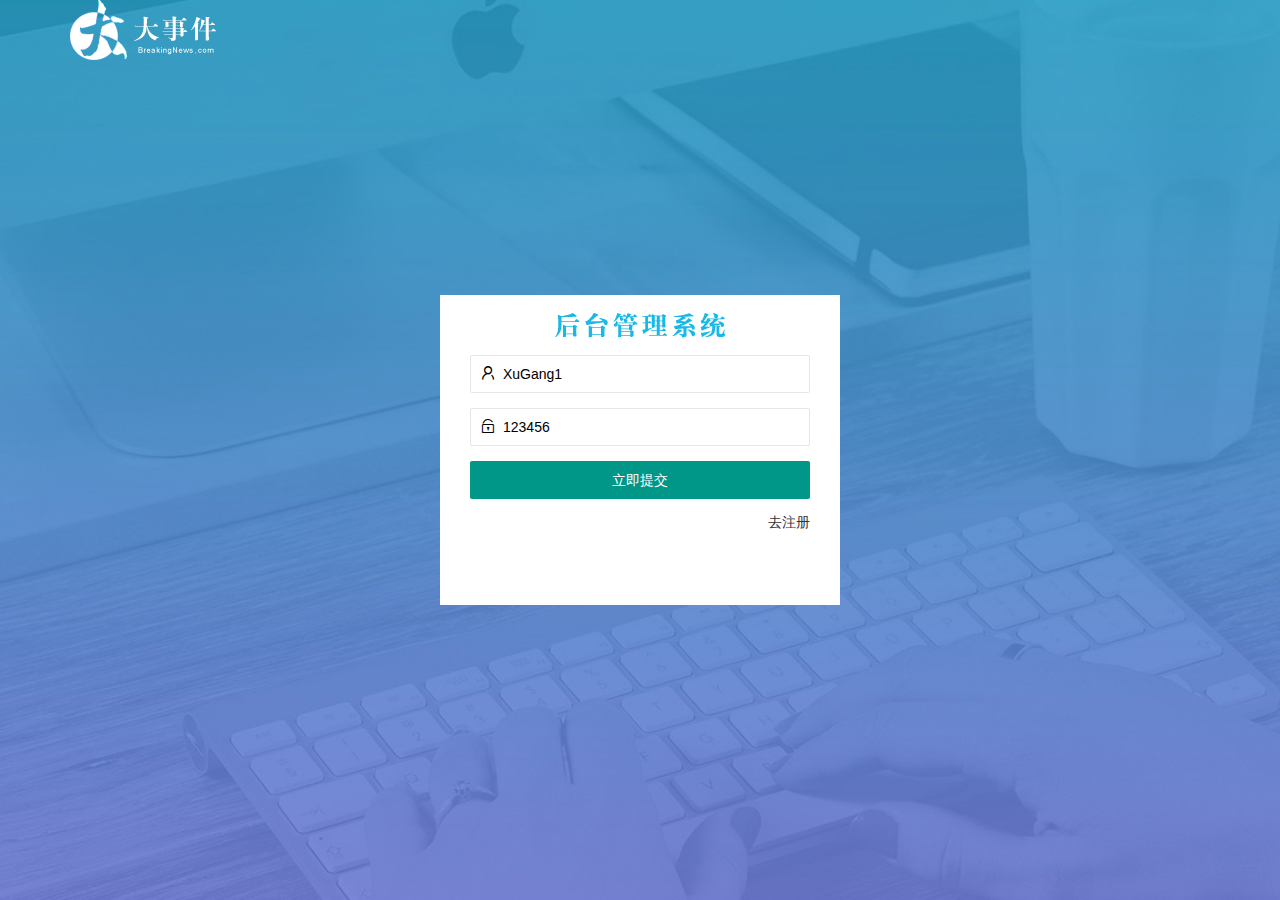
==== commit ccf09391: "完成部分功能" ====
--- a/login.html
+++ b/login.html
@@ -24,7 +24,7 @@
                 <!-- 用户名 -->
                 <div class="layui-form-item">
                     <i class="layui-icon layui-icon-username"></i>
-                    <input value="XuGang" type="text" name="username" required lay-verify="required" placeholder="请输入用户名"
+                    <input value="XuGang1" type="text" name="username" required lay-verify="required" placeholder="请输入用户名"
                         autocomplete="off" class="layui-input">
                 </div>
                 <!-- 密码 -->
